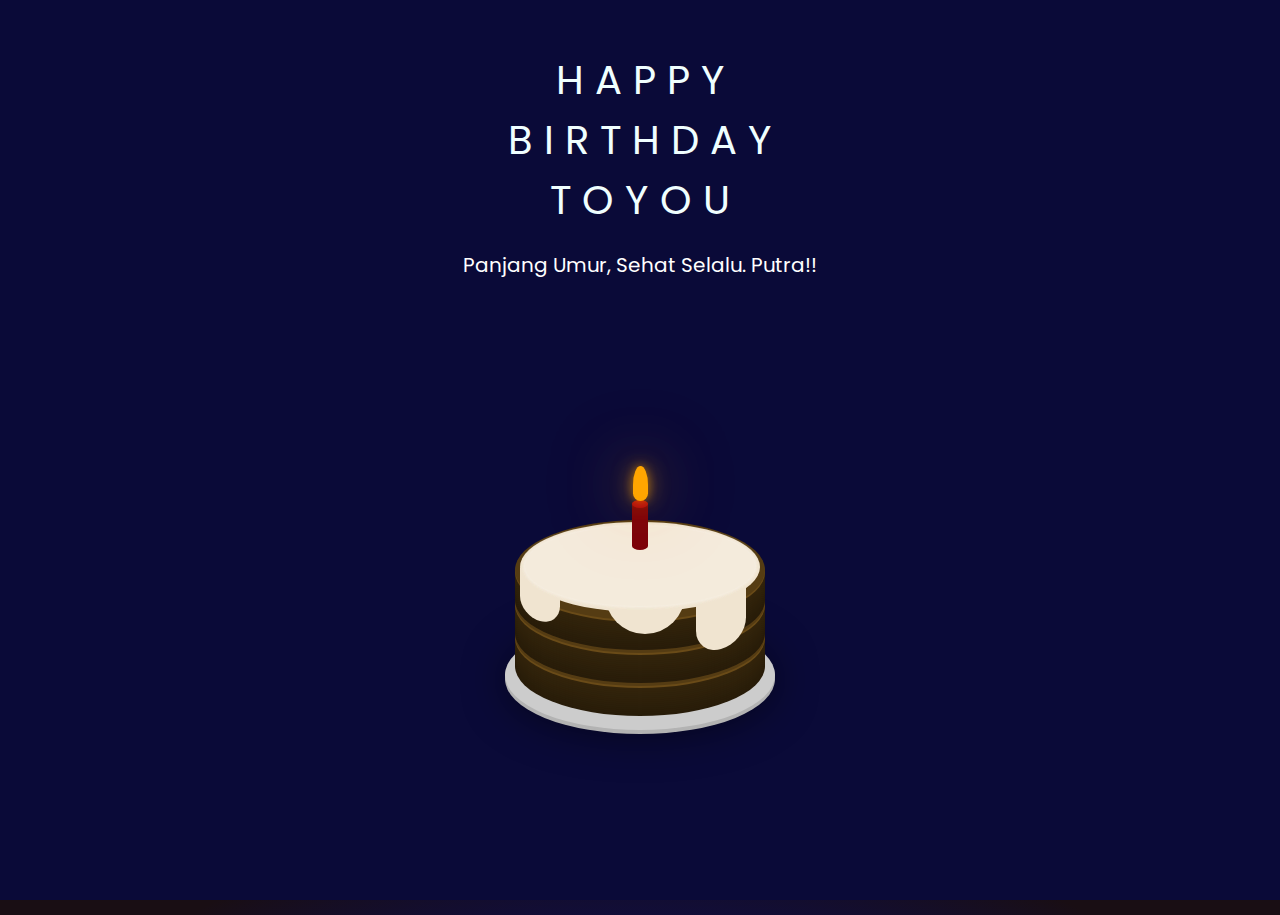
==== surprize.html @ 2df74147 "Add files via upload" ====
<!DOCTYPE html>
<html lang="en">
    <head>
        <meta charset="UTF-8">
        <meta http-equiv="X-UA-Compatible" content="IE=edge">
        <meta name="viewport" content="width=device-width, initial-scale=1.0">
        <link rel="stylesheet" href="src/css/style.css">
        <title>Happy Birthday To You</title>
    </head>
    <body>
        <div id="container">
        <audio src="src/music/bday.mp3" controls autoplay hidden loop></audio>
            <canvas id="canvas"></canvas>
            <div id="boxwrap" class="boxwrap">
                <div class="greetings-wrap">
                    <div class="greetings">
                        <span>H</span>
                        <span>A</span>
                        <span>P</span>
                        <span>P</span>
                        <span>Y</span>
                        <br>
                        <span>B</span>
                        <span>I</span>
                        <span>R</span>
                        <span>T</span>
                        <span>H</span>
                        <span>D</span>
                        <span>A</span>
                        <span>Y</span>
                        <br>
                        <span>T</span>
                        <span>O</span>
                        <span>Y</span>
                        <span>O</span>
                        <span>U</span>
                    </div>
                    <div>
                        <p class="wish">Panjang Umur, Sehat Selalu. Putra!!</p>
                    </div>
                </div>
                <div class="cake">
    <div class="plate"></div>
    <div class="layer layer-bottom"></div>
    <div class="layer layer-middle"></div>
    <div class="layer layer-top"></div>
    <div class="icing"></div>
    <div class="drip drip1"></div>
    <div class="drip drip2"></div>
    <div class="drip drip3"></div>
    <div class="candle">
        <div class="flame"></div>
    </div>
</div>
            </div>

        </div>
        <script src="src/js/main.js"></script>
    </body>
</html>
---- src/css/style.css ----
@import url('https://fonts.googleapis.com/css2?family=Poppins:wght@700&display=swap');
html, body, .container {
  height: 100%;
  font-family: 'Poppins';
}

body {
  background: #e74;
  overflow: hidden;
  background-image: linear-gradient(to bottom, #190e14, #0d0d4b 30%, #c76075 80%, #e9b64b 95%);
  background-image: radial-gradient(circle at center bottom, #e9b64b, #c76075 15%, #0d0d4b 75%, #190e14 90%);
}

.greetings-wrap{
    display: flex;
    flex-direction: column;
    align-items: center;
    justify-content: center;
    text-align: center;
}

.greetings{
    color: azure;
    font-size: 40px;
    margin-top: 50px;

}
.greetings > span{
    animation: glow 2.5s ease-in-out infinite;
}
@keyframes glow{
    0%, 100%{
        color: #fff;
        text-shadow: 0 0 12px #39c6d6, 0 0 50px #39c6d6, 0 0 100px #39c6d6;
    }
    10%, 90%{
        color: #6666b3;
        text-shadow: none;
    }
}
.greetings > span:nth-child(2){
    animation-delay: .2s ;
}
.greetings > span:nth-child(3){
    animation-delay: .4s ;
}
.greetings > span:nth-child(4){
    animation-delay: .6s;
}
.greetings > span:nth-child(5){
    animation-delay: .8s;
}
.greetings > span:nth-child(6){
    animation-delay: 1s ;
}
.greetings > span:nth-child(7){
    animation-delay: 1.2s ;
}
.greetings > span:nth-child(8){
    animation-delay: 1.4s;
}
.greetings > span:nth-child(9){
    animation-delay: 1.6s;
}
.greetings > span:nth-child(10){
    animation-delay: 1.8s ;
}
.greetings > span:nth-child(11){
    animation-delay: 2s ;
}
.greetings > span:nth-child(12){
    animation-delay: 2.2s;
}
.greetings > span:nth-child(13){
    animation-delay: 2.4s;
}
.greetings > span:nth-child(14){
    animation-delay: 2.6s ;
}
.greetings > span:nth-child(15){
    animation-delay: 2.8s ;
}
body {
    background-color: #333;
  }
  
  .cake {
    position: absolute;
    width: 250px;
    height: 200px;
    top: 50%;
    left: 50%;
    margin-top: 70px;
    margin-left: -125px;
  }
  
  .plate {
    width: 270px;
    height: 110px;
    position: absolute;
    bottom: -10px;
    left: -10px;
    background-color: #ccc;
    border-radius: 50%;
    box-shadow: 0 2px 0 #b3b3b3, 0 4px 0 #b3b3b3, 0 5px 40px rgba(0, 0, 0, 0.5);
  }
  
  .cake > * {
    position: absolute;
  }
  
  .layer {
    position: absolute;
    display: block;
    width: 250px;
    height: 100px;
    border-radius: 50%;
    background-color: #553c13;
    box-shadow: 0 2px 0px #6a4b18, 0 4px 0px #33240b, 0 6px 0px #32230b, 0 8px 0px #31230b, 0 10px 0px #30220b, 0 12px 0px #2f220b, 0 14px 0px #2f210a, 0 16px 0px #2e200a, 0 18px 0px #2d200a, 0 20px 0px #2c1f0a, 0 22px 0px #2b1f0a, 0 24px 0px #2a1e09, 0 26px 0px #2a1d09, 0 28px 0px #291d09, 0 30px 0px #281c09;
  }
  
  .layer-top {
    top: 0px;
  }
  
  .layer-middle {
    top: 33px;
  }
  
  .layer-bottom {
    top: 66px;
  }
  
  .icing {
    top: 2px;
    left: 5px;
    background-color: #f0e4d0;
    width: 240px;
    height: 90px;
    border-radius: 50%;
  }
  .icing:before {
    content: "";
    position: absolute;
    top: 4px;
    right: 5px;
    bottom: 6px;
    left: 5px;
    background-color: #f4ebdc;
    box-shadow: 0 0 4px #f6efe3, 0 0 4px #f6efe3, 0 0 4px #f6efe3;
    border-radius: 50%;
    z-index: 1;
  }
  
  .drip {
    display: block;
    width: 50px;
    height: 60px;
    border-bottom-left-radius: 25px;
    border-bottom-right-radius: 25px;
    background-color: #f0e4d0;
  }
  
  .drip1 {
    top: 53px;
    left: 5px;
    transform: skewY(15deg);
    height: 48px;
    width: 40px;
  }
  
  .drip2 {
    top: 69px;
    left: 181px;
    transform: skewY(-15deg);
  }
  
  .drip3 {
    top: 54px;
    left: 90px;
    width: 80px;
    border-bottom-left-radius: 40px;
    border-bottom-right-radius: 40px;
  }
  
  .candle {
    background-color: #7B020B;
    width: 16px;
    height: 50px;
    border-radius: 8px/4px;
    top: -20px;
    left: 50%;
    margin-left: -8px;
    z-index: 10;
  }
  .candle:before {
    content: "";
    position: absolute;
    top: 0;
    left: 0;
    width: 16px;
    height: 8px;
    border-radius: 50%;
    background-color: #ad030f;
  }
  
  .flame {
    position: absolute;
    background-color: orange;
    width: 15px;
    height: 35px;
    border-radius: 10px 10px 10px 10px/25px 25px 10px 10px;
    top: -34px;
    left: 50%;
    margin-left: -7.5px;
    z-index: 10;
    box-shadow: 0 0 10px rgba(255, 165, 0, 0.5), 0 0 20px rgba(255, 165, 0, 0.5), 0 0 60px rgba(255, 165, 0, 0.5), 0 0 80px rgba(255, 165, 0, 0.5);
    transform-origin: 50% 90%;
    animation: flicker 1s ease-in-out alternate infinite;
  }
  
  @keyframes flicker {
    0% {
      transform: skewX(5deg);
      box-shadow: 0 0 10px rgba(255, 165, 0, 0.2), 0 0 20px rgba(255, 165, 0, 0.2), 0 0 60px rgba(255, 165, 0, 0.2), 0 0 80px rgba(255, 165, 0, 0.2);
    }
    25% {
      transform: skewX(-5deg);
      box-shadow: 0 0 10px rgba(255, 165, 0, 0.5), 0 0 20px rgba(255, 165, 0, 0.5), 0 0 60px rgba(255, 165, 0, 0.5), 0 0 80px rgba(255, 165, 0, 0.5);
    }
    50% {
      transform: skewX(10deg);
      box-shadow: 0 0 10px rgba(255, 165, 0, 0.3), 0 0 20px rgba(255, 165, 0, 0.3), 0 0 60px rgba(255, 165, 0, 0.3), 0 0 80px rgba(255, 165, 0, 0.3);
    }
    75% {
      transform: skewX(-10deg);
      box-shadow: 0 0 10px rgba(255, 165, 0, 0.4), 0 0 20px rgba(255, 165, 0, 0.4), 0 0 60px rgba(255, 165, 0, 0.4), 0 0 80px rgba(255, 165, 0, 0.4);
    }
    100% {
      transform: skewX(5deg);
      box-shadow: 0 0 10px rgba(255, 165, 0, 0.5), 0 0 20px rgba(255, 165, 0, 0.5), 0 0 60px rgba(255, 165, 0, 0.5), 0 0 80px rgba(255, 165, 0, 0.5);
    }
  }

.boxwrap {
  position: absolute;
  right: 0px;
  left: 0px;
  bottom: 0px;
  top: 0px;
  z-index: 0;
  background-color: #0a0a38;
  transition: background-color .5s ease;
}
.wish{
    color: white;
    font-size: 20px;
    margin-top: 20px;
}
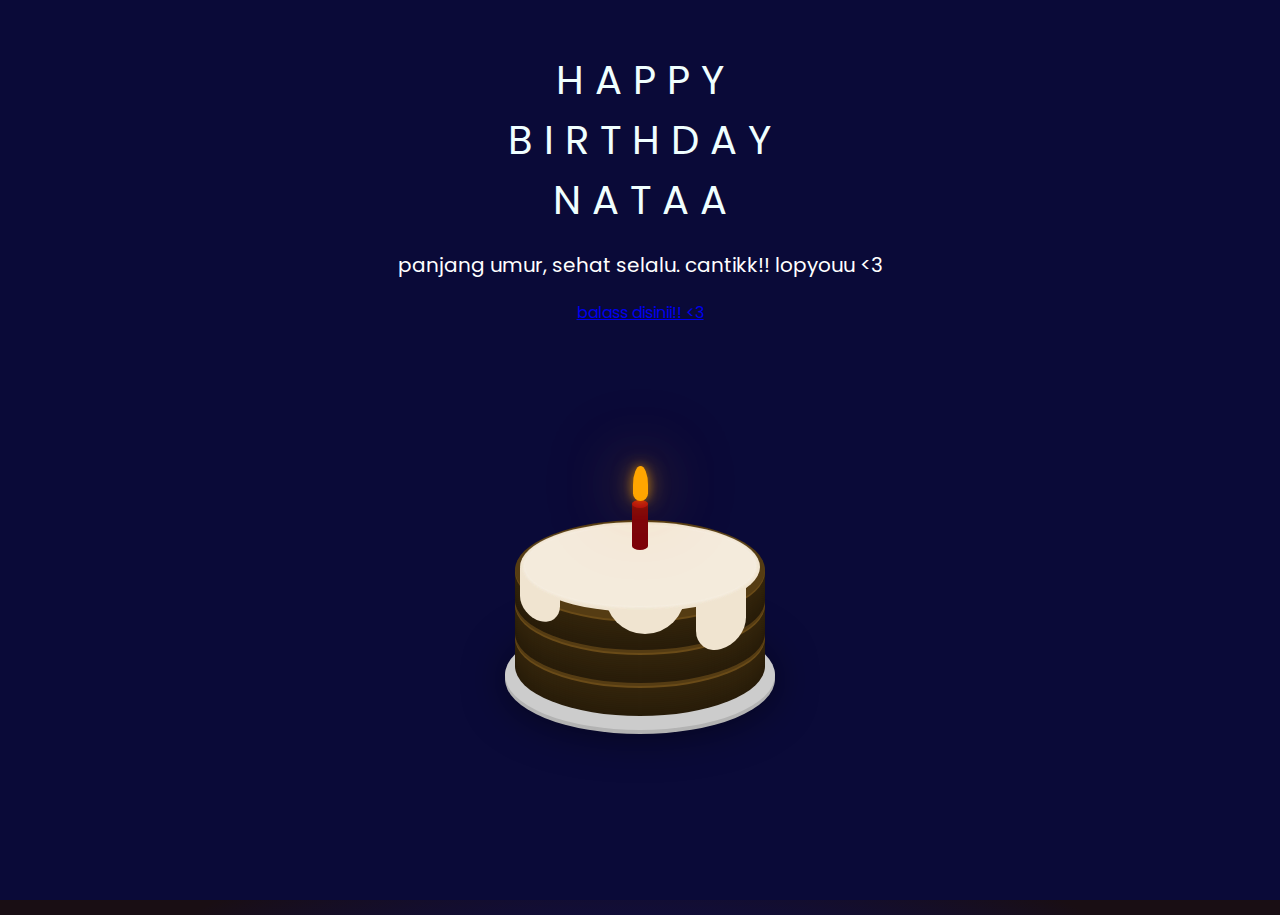
==== commit ca00c780: "Add files via upload" ====
--- a/surprize.html
+++ b/surprize.html
@@ -29,15 +29,16 @@
                         <span>A</span>
                         <span>Y</span>
                         <br>
+                        <span>N</span>
+                        <span>A</span>
                         <span>T</span>
-                        <span>O</span>
-                        <span>Y</span>
-                        <span>O</span>
-                        <span>U</span>
+                        <span>A</span>
+                        <span>A</span>
                     </div>
                     <div>
-                        <p class="wish">Panjang Umur, Sehat Selalu. Putra!!</p>
+                        <p class="wish">panjang umur, sehat selalu. cantikk!! lopyouu <3</p>
                     </div>
+                    <a href="http://wa.me/6282350492483" target="_blank">balass disinii!! <3</a>
                 </div>
                 <div class="cake">
     <div class="plate"></div>
--- a/src/css/style.css
+++ b/src/css/style.css
@@ -78,7 +78,7 @@
     animation-delay: 2.6s ;
 }
 .greetings > span:nth-child(15){
-    animation-delay: 2.8s ;
+    animation-delay: 3s ;
 }
 body {
     background-color: #333;
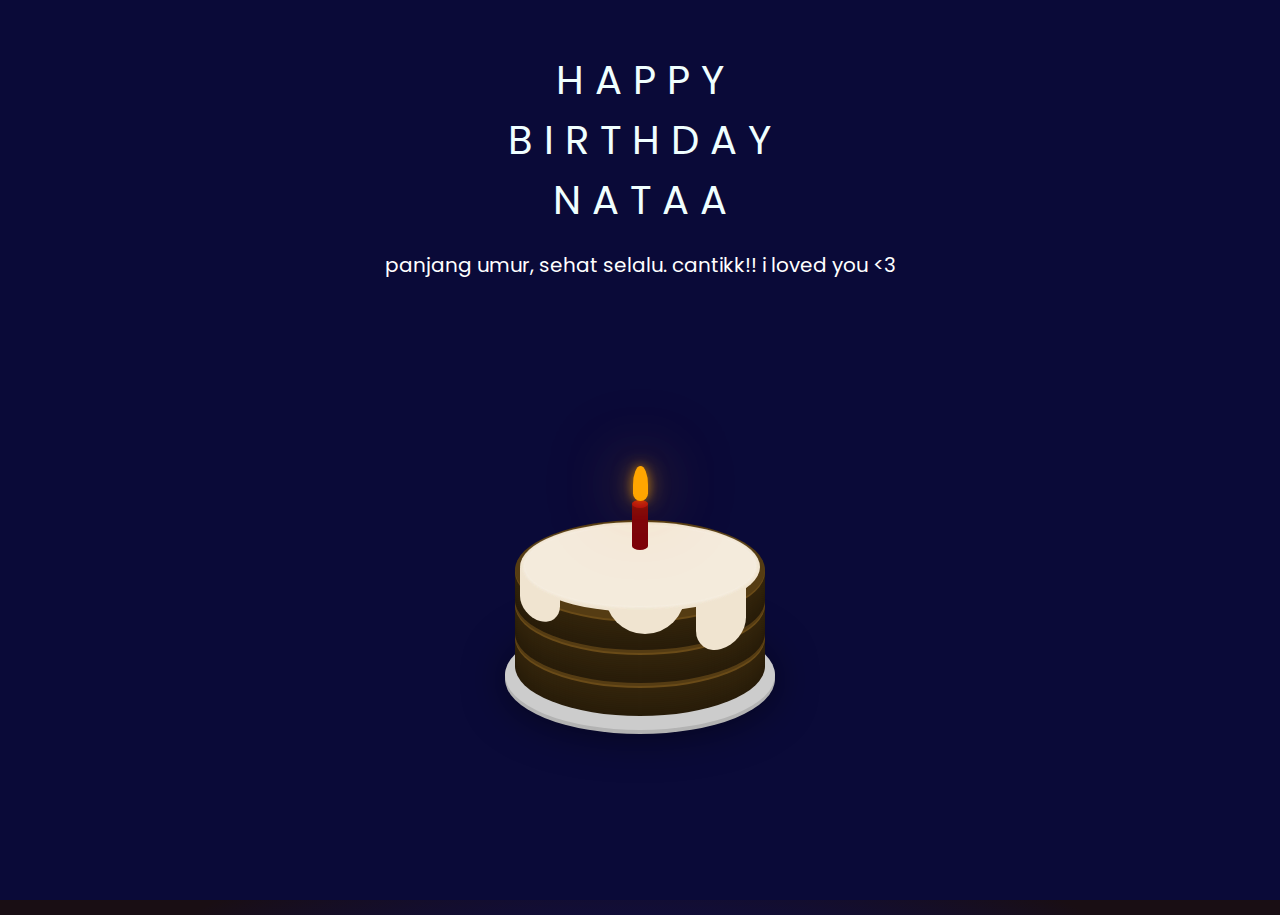
==== commit 48f16b31: "surprize.html" ====
--- a/surprize.html
+++ b/surprize.html
@@ -36,9 +36,8 @@
                         <span>A</span>
                     </div>
                     <div>
-                        <p class="wish">panjang umur, sehat selalu. cantikk!! lopyouu <3</p>
+                        <p class="wish">panjang umur, sehat selalu. cantikk!! i loved you <3</p>
                     </div>
-                    <a href="http://wa.me/6282350492483" target="_blank">balass disinii!! <3</a>
                 </div>
                 <div class="cake">
     <div class="plate"></div>
@@ -58,4 +57,4 @@
         </div>
         <script src="src/js/main.js"></script>
     </body>
-</html>+</html>
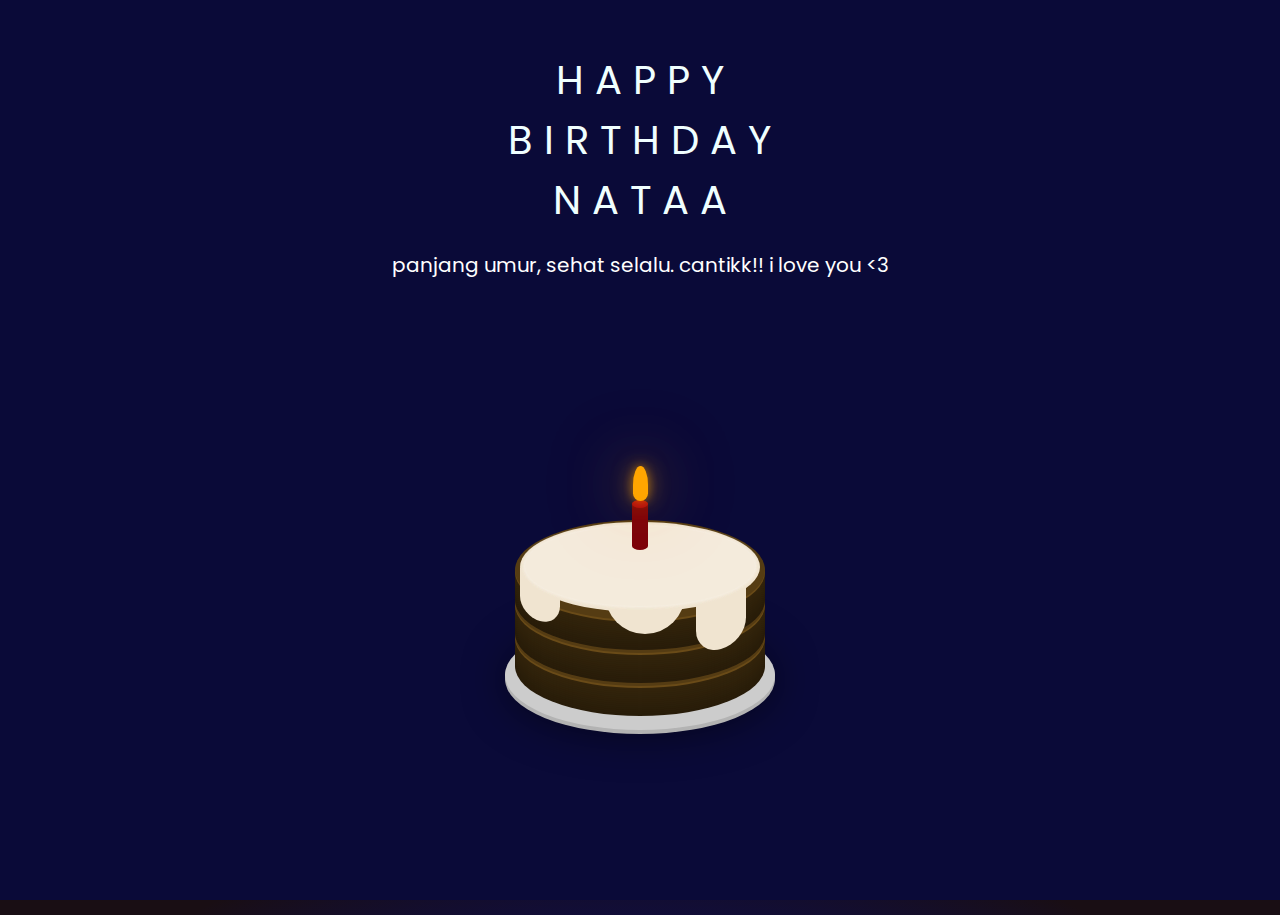
==== commit 2dd85c03: "surprize.html" ====
--- a/surprize.html
+++ b/surprize.html
@@ -36,7 +36,7 @@
                         <span>A</span>
                     </div>
                     <div>
-                        <p class="wish">panjang umur, sehat selalu. cantikk!! i loved you <3</p>
+                        <p class="wish">panjang umur, sehat selalu. cantikk!! i love you <3</p>
                     </div>
                 </div>
                 <div class="cake">
